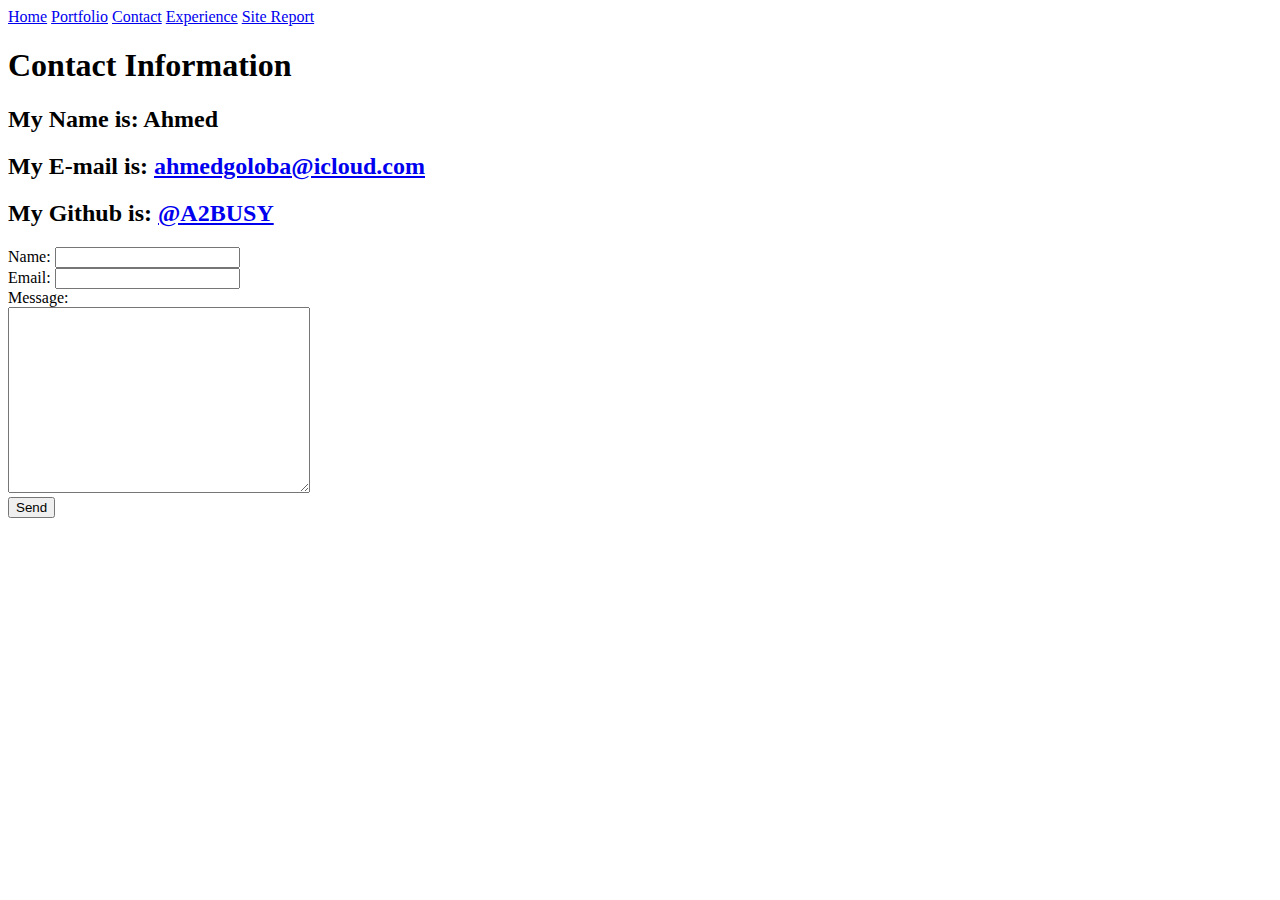
==== contact.html @ d9a4e6e5 "base contact.html" ====
<!DOCTYPE html>
<html lang="en">

<head>
    <meta charset="UTF-8">
    <meta http-equiv="X-UA-Compatible" content="IE=edge">
    <meta name="viewport" content="width=device-width, initial-scale=1.0">
    <title>Contact</title>
</head>

<body>
    <nav>
        <a href="index.html">Home</a>
        <a href="portfolio.html">Portfolio</a>
        <a href="contact.html">Contact</a>
        <a href="experience.html">Experience</a>
        <a href="sitereport.html">Site Report</a>
    </nav>

    <main>
        <section>
            <h1>Contact Information</h1>
            <h2>My Name is: <span>Ahmed</span></h2>
            <h2>My E-mail is:
                <a href="mailto:ahmedgoloba@icloud.com">ahmedgoloba@icloud.com</a>
            </h2>
            <h2>My Github is:
                <a href="https://github.com/A2BUSY" class="text-highlight">@A2BUSY</a>
            </h2>
        </section>

        <article>
            <form action="mailto:ahmedgoloba@icloud.com">
                <div>
                    <label for="name">Name:
                        <input type="text" name="name" id="name" />
                    </label>
                </div>
                <div>
                    <label for="email">Email:
                        <input type="email" name="email" id="email" />
                    </label>
                </div>
                <div>
                    <label>Message:</label>
                    <br />
                    <textarea name="comments" rows="12" cols="35"></textarea>
                </div>
                <div>
                    <input type="submit" name="submit" value="Send" />
            </form>
        </article>
    </main>
</body>

</html>
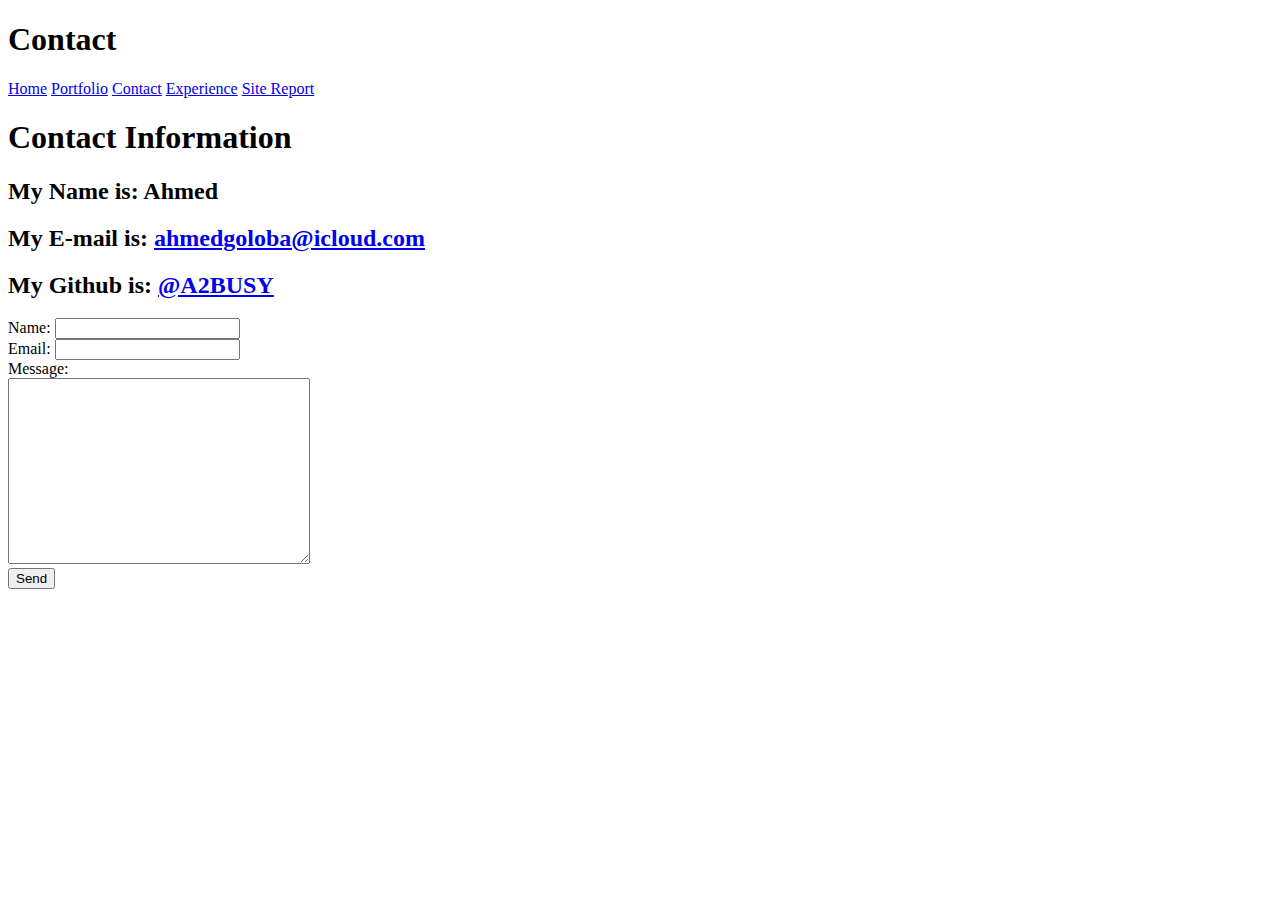
==== commit 69dce9f1: "created base sitereport.html" ====
--- a/contact.html
+++ b/contact.html
@@ -9,6 +9,7 @@
 </head>
 
 <body>
+    <h1>Contact</h1>
     <nav>
         <a href="index.html">Home</a>
         <a href="portfolio.html">Portfolio</a>
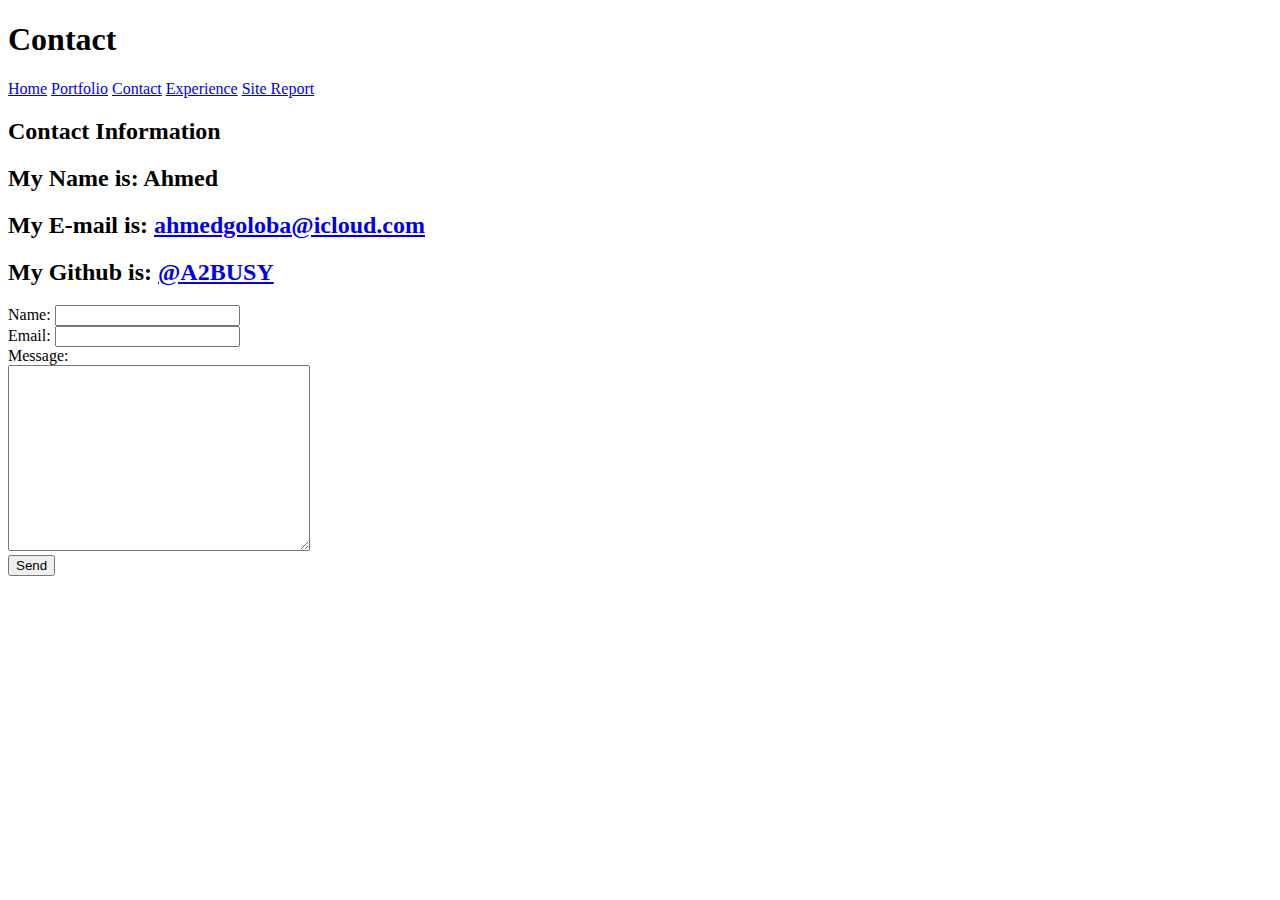
==== commit 0a8ff823: "fixed html errors" ====
--- a/contact.html
+++ b/contact.html
@@ -20,7 +20,7 @@
 
     <main>
         <section>
-            <h1>Contact Information</h1>
+            <h2>Contact Information</h2>
             <h2>My Name is: <span>Ahmed</span></h2>
             <h2>My E-mail is:
                 <a href="mailto:ahmedgoloba@icloud.com">ahmedgoloba@icloud.com</a>
@@ -34,21 +34,20 @@
             <form action="mailto:ahmedgoloba@icloud.com">
                 <div>
                     <label for="name">Name:
-                        <input type="text" name="name" id="name" />
+                        <input type="text" name="name" id="name">
                     </label>
                 </div>
                 <div>
                     <label for="email">Email:
-                        <input type="email" name="email" id="email" />
+                        <input type="email" name="email" id="email">
                     </label>
                 </div>
                 <div>
                     <label>Message:</label>
-                    <br />
+                    <br>
                     <textarea name="comments" rows="12" cols="35"></textarea>
                 </div>
-                <div>
-                    <input type="submit" name="submit" value="Send" />
+                <input type="submit" name="submit" value="Send">
             </form>
         </article>
     </main>
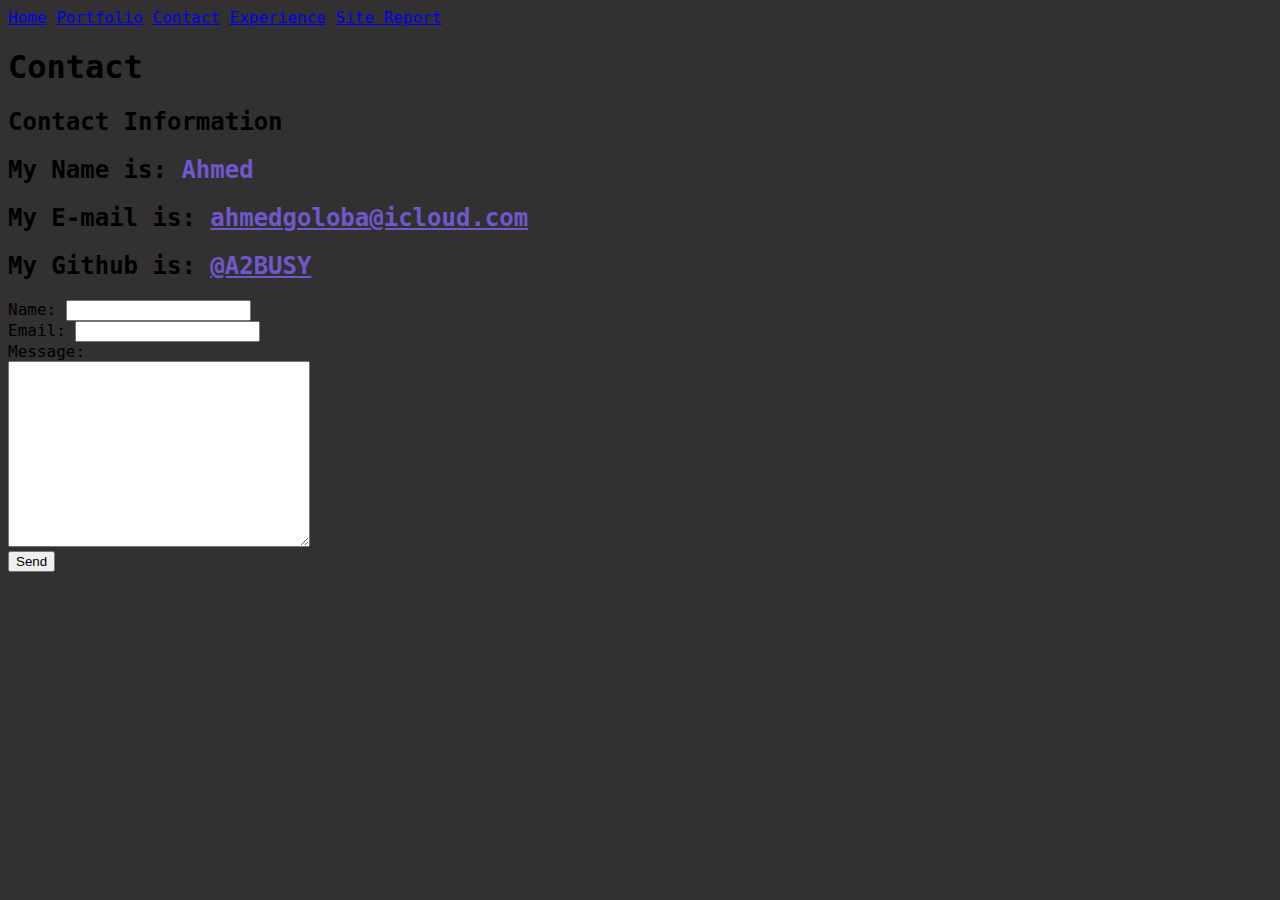
==== commit b8397811: "created basic stylesheet" ====
--- a/contact.html
+++ b/contact.html
@@ -5,11 +5,11 @@
     <meta charset="UTF-8">
     <meta http-equiv="X-UA-Compatible" content="IE=edge">
     <meta name="viewport" content="width=device-width, initial-scale=1.0">
+    <link rel="stylesheet" href="css/style.css">
     <title>Contact</title>
 </head>
 
 <body>
-    <h1>Contact</h1>
     <nav>
         <a href="index.html">Home</a>
         <a href="portfolio.html">Portfolio</a>
@@ -17,13 +17,14 @@
         <a href="experience.html">Experience</a>
         <a href="sitereport.html">Site Report</a>
     </nav>
+    <h1>Contact</h1>
 
     <main>
         <section>
             <h2>Contact Information</h2>
-            <h2>My Name is: <span>Ahmed</span></h2>
+            <h2>My Name is: <span class="text-highlight">Ahmed</span></h2>
             <h2>My E-mail is:
-                <a href="mailto:ahmedgoloba@icloud.com">ahmedgoloba@icloud.com</a>
+                <a href="mailto:ahmedgoloba@icloud.com" class="text-highlight">ahmedgoloba@icloud.com</a>
             </h2>
             <h2>My Github is:
                 <a href="https://github.com/A2BUSY" class="text-highlight">@A2BUSY</a>
--- a/css/style.css
+++ b/css/style.css
@@ -0,0 +1,10 @@
+body {
+    background-size: cover;
+    background-color: #323031;
+    font-family: 'Red Hat Mono', monospace;
+}
+
+.text-highlight {
+    color: #6F58C9;
+    animation: highlight 8s linear 0ms infinite both;
+}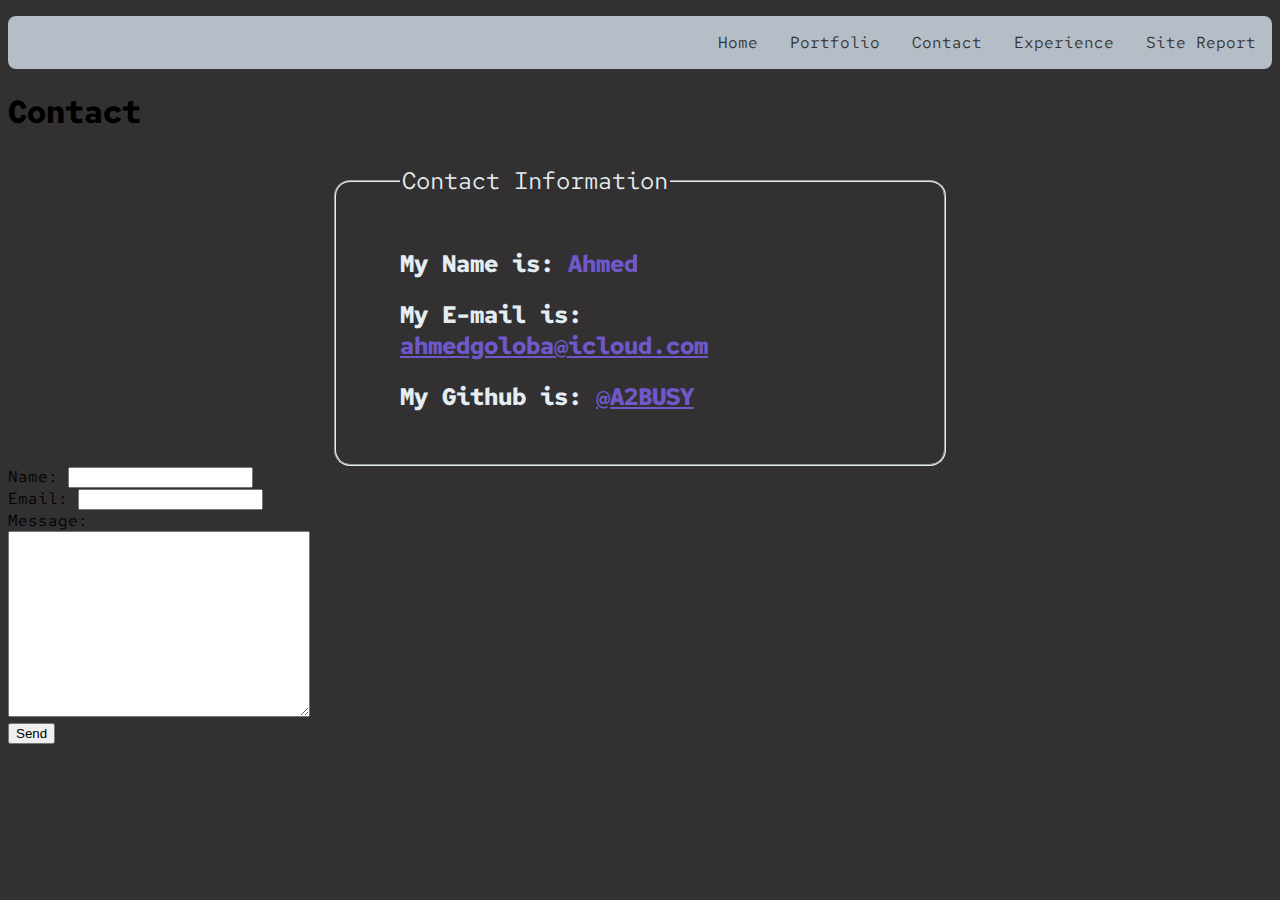
==== commit 109454ca: "styled contact info" ====
--- a/contact.html
+++ b/contact.html
@@ -20,8 +20,8 @@
     <h1>Contact</h1>
 
     <main>
-        <section>
-            <h2>Contact Information</h2>
+        <fieldset>
+            <legend>Contact Information</legend>
             <h2>My Name is: <span class="text-highlight">Ahmed</span></h2>
             <h2>My E-mail is:
                 <a href="mailto:ahmedgoloba@icloud.com" class="text-highlight">ahmedgoloba@icloud.com</a>
@@ -29,7 +29,7 @@
             <h2>My Github is:
                 <a href="https://github.com/A2BUSY" class="text-highlight">@A2BUSY</a>
             </h2>
-        </section>
+        </fieldset>
 
         <article>
             <form action="mailto:ahmedgoloba@icloud.com">
--- a/css/style.css
+++ b/css/style.css
@@ -1,3 +1,6 @@
+@import url('https://fonts.googleapis.com/css2?family=Red+Hat+Mono:wght@500&display=swap');
+@import "lg.css" screen and (min-width: 800px);
+
 body {
     background-size: cover;
     background-color: #323031;
@@ -7,4 +10,16 @@
 .text-highlight {
     color: #6F58C9;
     animation: highlight 8s linear 0ms infinite both;
+}
+
+@keyframes highlight {
+    from {
+        color: #6F58C9;
+    }
+    50% {
+        color: #4618ff;
+    }
+    to {
+        color: #6F58C9;
+    }
 }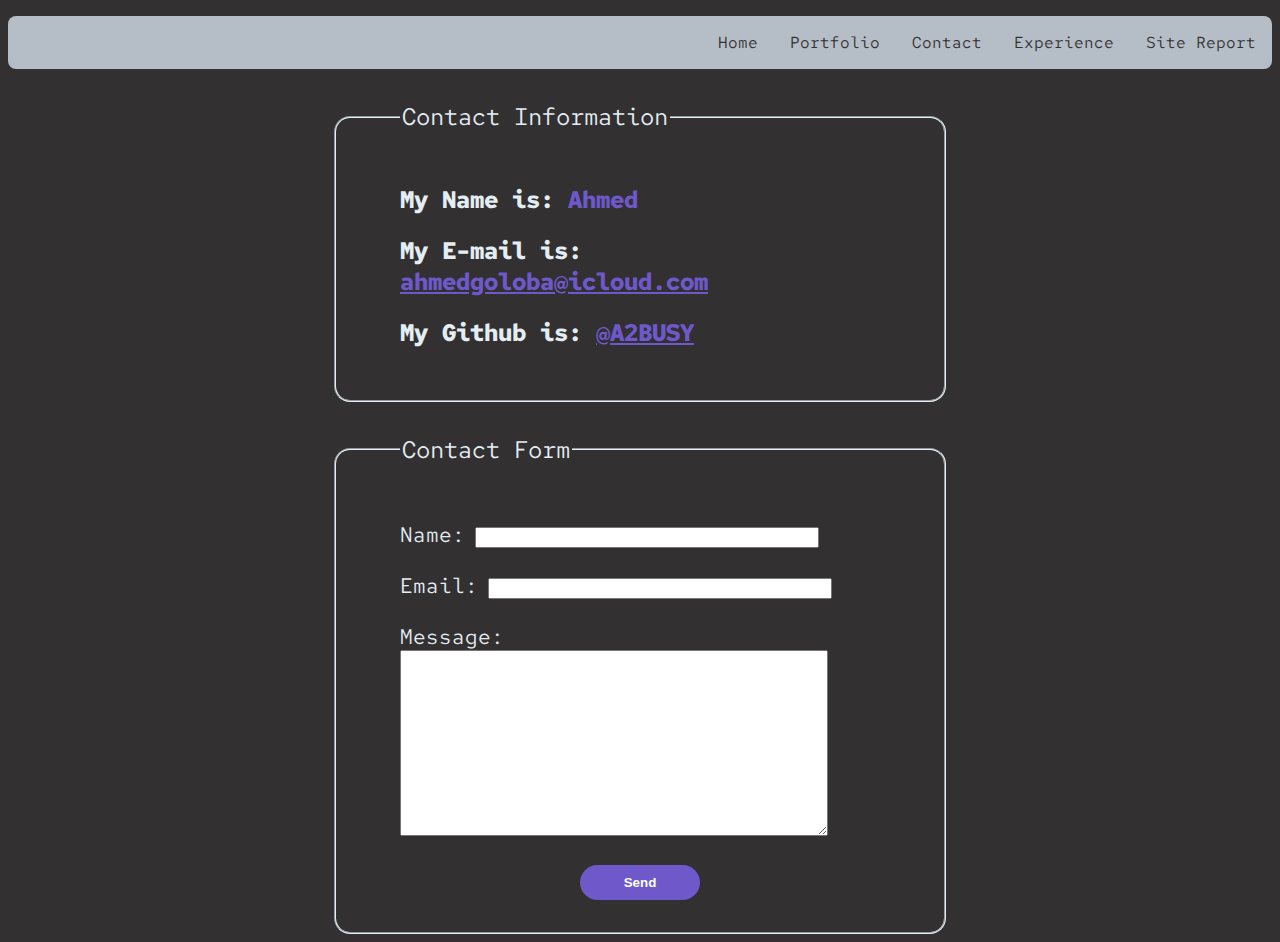
==== commit 773a9d17: "styled contact form" ====
--- a/contact.html
+++ b/contact.html
@@ -17,7 +17,6 @@
         <a href="experience.html">Experience</a>
         <a href="sitereport.html">Site Report</a>
     </nav>
-    <h1>Contact</h1>
 
     <main>
         <fieldset>
@@ -33,22 +32,22 @@
 
         <article>
             <form action="mailto:ahmedgoloba@icloud.com">
-                <div>
-                    <label for="name">Name:
+                <fieldset>
+                    <legend>Contact Form</legend>
+                    <div>
+                        <label for="name">Name:</label>
                         <input type="text" name="name" id="name">
-                    </label>
-                </div>
-                <div>
-                    <label for="email">Email:
+                    </div>
+                    <div>
+                        <label for="email">Email:</label>
                         <input type="email" name="email" id="email">
-                    </label>
-                </div>
-                <div>
-                    <label>Message:</label>
-                    <br>
-                    <textarea name="comments" rows="12" cols="35"></textarea>
-                </div>
-                <input type="submit" name="submit" value="Send">
+                    </div>
+                    <div>
+                        <label for="message">Message:</label>
+                        <textarea name="message" id="message" rows="12" cols="35"></textarea>
+                    </div>
+                    <button>Send</button>
+                </fieldset>
             </form>
         </article>
     </main>
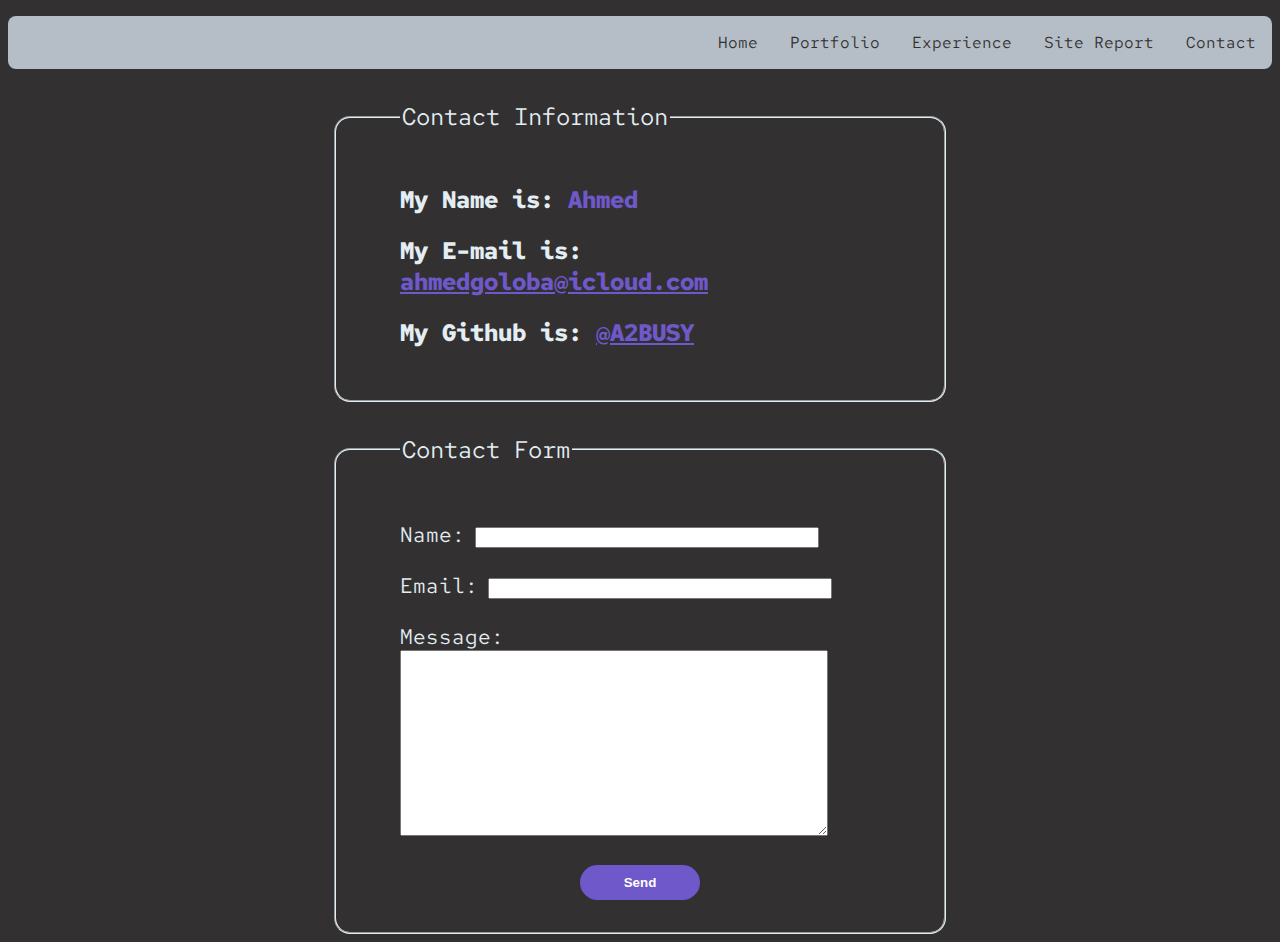
==== commit 0ee4b609: "switched to grid layout" ====
--- a/contact.html
+++ b/contact.html
@@ -13,9 +13,9 @@
     <nav>
         <a href="index.html">Home</a>
         <a href="portfolio.html">Portfolio</a>
-        <a href="contact.html">Contact</a>
         <a href="experience.html">Experience</a>
         <a href="sitereport.html">Site Report</a>
+        <a href="contact.html">Contact</a>
     </nav>
 
     <main>
--- a/css/style.css
+++ b/css/style.css
@@ -5,11 +5,19 @@
     background-size: cover;
     background-color: #323031;
     font-family: 'Red Hat Mono', monospace;
+    color: #E3EDF2;
 }
 
 .text-highlight {
     color: #6F58C9;
     animation: highlight 8s linear 0ms infinite both;
+}
+
+.centered {
+    display: flex;
+    justify-content: center;
+    align-items: center;
+    flex-direction: column;
 }
 
 @keyframes highlight {
